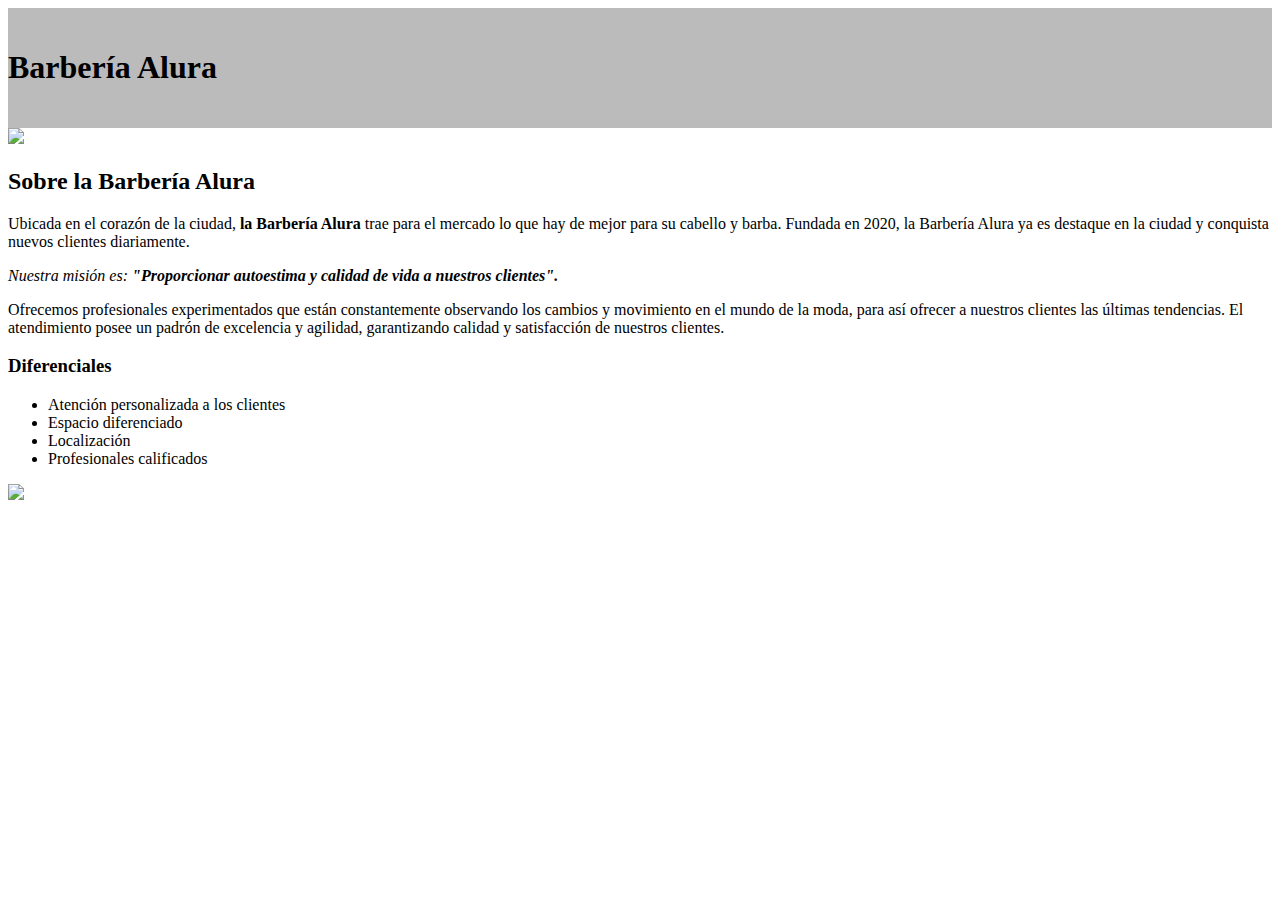
==== index.html @ 6fafe112 "Add files via upload" ====
<!DOCTYPE html>
<html lang="es">

    <head>
        <meta charset="UTF-8"> 
        <title>Barbería Alura</title>
        <link rel="stylesheet" href="style.css">
    </head>

    <body>

        <header>
            <h1 class="titulo-principal">Barbería Alura</h1>
        </header>
        <img id ="banner" src="C:\Users\angyb\OneDrive\Documentos\ORACLE ONE\CURSOS\HTML5 Y CSS3 PARTE 1\1742-HTML5-y-CSS3-parte1-master\1742-HTML5 e CSS3 parte1-aula0\images\banner.jpg">
        
        <div class="principal">
            <h2 class="titulo-centralizado">Sobre la Barbería Alura</h2>

            <p>Ubicada en el corazón de la ciudad, <strong> la Barbería Alura</strong>  trae para el mercado lo que hay de mejor para su cabello y barba. Fundada en 2020, la Barbería Alura ya es destaque en la ciudad y conquista nuevos clientes diariamente.</p>
    
            <p id= "mision"><em>Nuestra misión es: <strong>"Proporcionar autoestima y calidad de vida a nuestros clientes".</strong></em></p>
            
            <p>Ofrecemos profesionales experimentados que están constantemente observando los cambios y movimiento en el mundo de la moda, para así ofrecer a nuestros clientes las últimas tendencias. El atendimiento posee un padrón de excelencia y agilidad, garantizando calidad y satisfacción de nuestros clientes. </p>   
            
        </div>
        <div class="diferenciales">
            <h3 class="titulo-centralizado">Diferenciales</h3>
            <ul>
                <li class="items">Atención personalizada a los clientes</li>
                <li class="items">Espacio diferenciado</li>
                <li class="items">Localización</li>
                <li class="items">Profesionales calificados </li>             
            </ul>

            <img src="C:\Users\angyb\OneDrive\Documentos\ORACLE ONE\CURSOS\HTML5 Y CSS3 PARTE 1\1742-HTML5-y-CSS3-parte1-master\1742-HTML5 e CSS3 parte1-aula0\images\diferenciales.jpg" class="imagenDiferenciales">
        </div>
        
        
        
    </body>

</html>
---- style.css ----
header{
    background-color: #BBBBBB;
    padding: 20px 0 ;
}
.caja{
    width: 940px;
    position: relative;
    margin: 0 auto;
}
nav{
    position:absolute;
    top: 110px;
    right: 0;
}
nav li{
    display: inline;
    margin: 0 0 0 15px;
}
nav a{
    text-transform: uppercase;
    color: #000000;
    font-weight: bold;
    font-size: 22px;
    text-decoration: none;
}
nav a:hover{/*captura el movimiento del mouse-cuando el usuario pasa el cursor sobre el elemento.*/
    color: #c78;
    text-decoration: underline;
}    
.productos{
    width: 940px;
    margin: 0 auto;
    padding: 50px;
}
.productos li{
    display: inline-block;
    text-align: center;
    width: 30%;
    vertical-align: top;
    margin: 0 1.5%;
    padding: 30px 20px;
    box-sizing: border-box;
    border: 2px solid #000000;
    border-radius: 10px;
/*
    etso es lo mismo que border:  
    border-color: #000000;
    border-width: 2px;
    border-style: solid;
*/
}
.productos li:hover{
    border-color: #c78;
}
.productos li:active {/*cuando un elemento está siendo activado por el usuario.*/
    border-color: #088;
}
.productos h2{
    font-size: 30px;
    font-weight: bold;
}
.productos li:hover h2{
    font-size: 33px;
}
.producto-descripcion{
    font-size: 18px;
}
.producto-precio{
    font-size: 20px;
    font-weight: bold;
    margin-top: 10px;
}
footer{
    text-align: center;
    background: url(imagenes/bg.jpg)
}
.copyright{
    color: #ffffff;
    font-size: 15px;
    margin: 15px;
}
main{
    width: 940px;
    margin: 0 auto;
}
form{
    margin: 40px 0;
}
form label, form legend{
    display: block;
    font-size: 20px;
    margin: 0 0 10px;
}
.input-padron{
    display: block;
    margin: 0 0 20px;
    padding: 10px 25px;
    width: 50%;
}
.checkbox{
    margin: 20px 0;
}
.enviar{
    width: 40%;
    padding: 15px 0;
    font-size: 18px;
    font-weight: bold;
    color: white;
    background: orange;
    border: none;
    border-radius: 5px;
    transition: 1s all;
    cursor: pointer;
}
.enviar:hover{
    background: darkorange;
    transform: scale(1.20);
}
table{
    margin: 40px 40px;
}
thead{
    background: #555555;
    color: white;
    font-weight: bold;
}
td, th{
    border: 1px solid black;
    padding: 8px 15px;

}
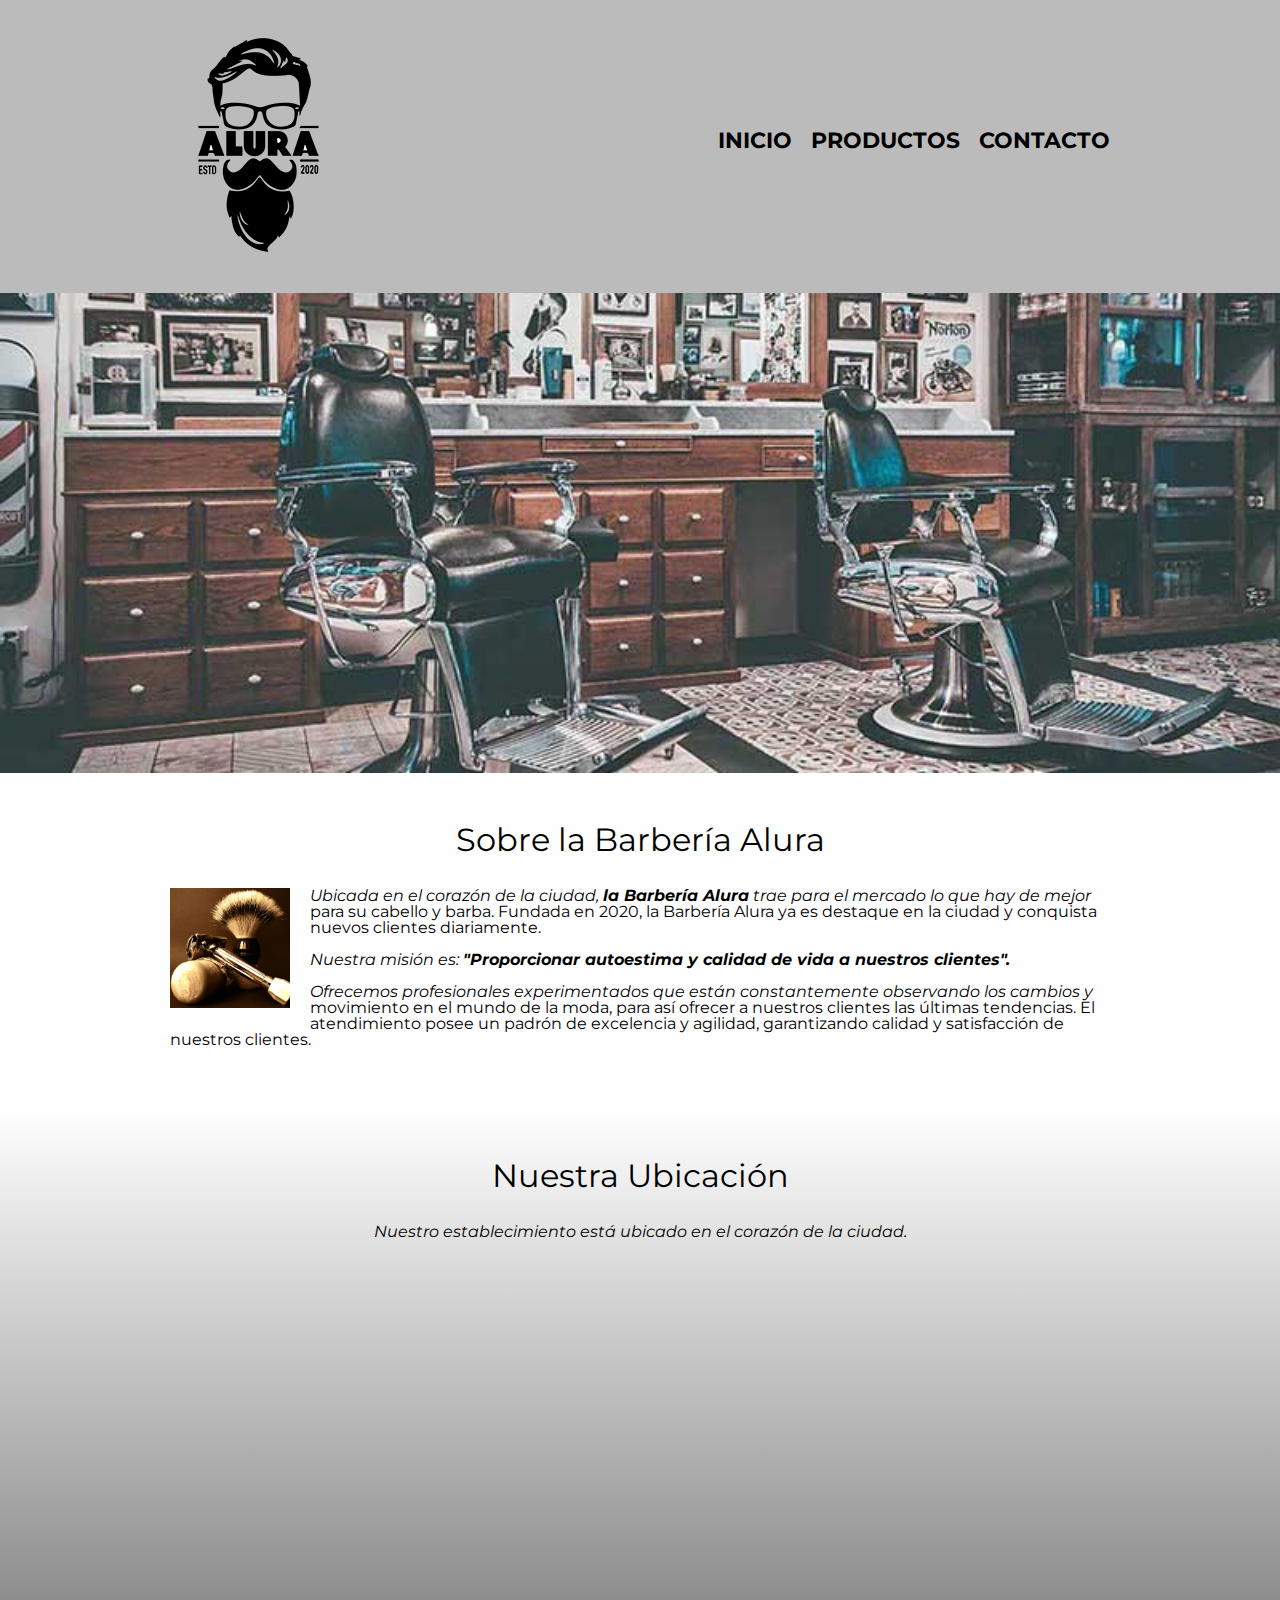
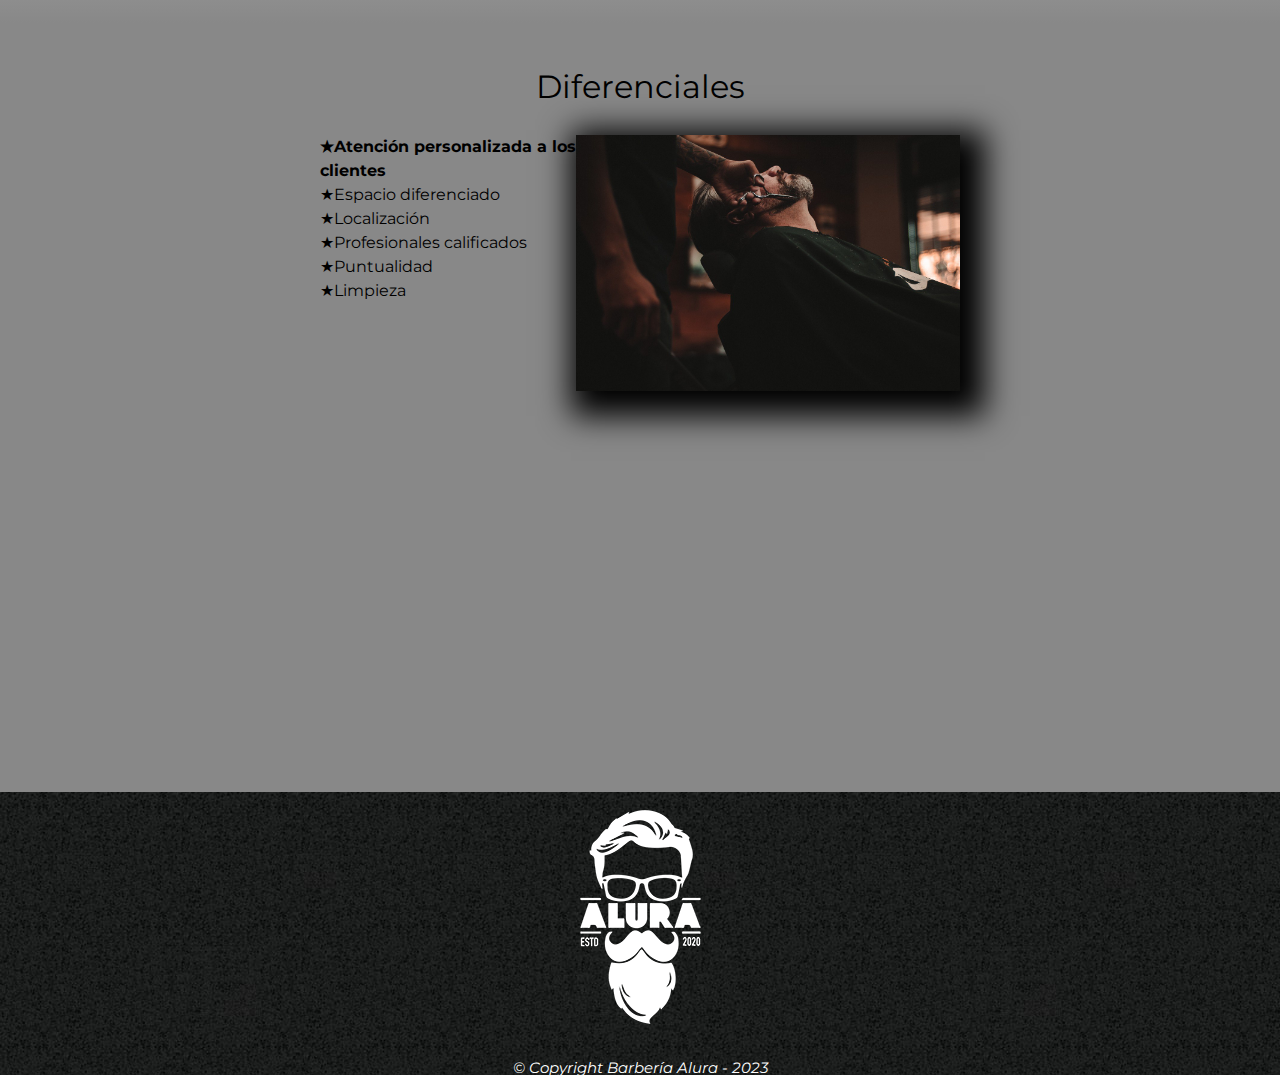
==== commit 450aa85e: "Add files via upload" ====
--- a/index.html
+++ b/index.html
@@ -3,41 +3,73 @@
 
     <head>
         <meta charset="UTF-8"> 
+        <meta name="viewport" content="width=device-width">
         <title>Barbería Alura</title>
+        <link rel="stylesheet" href="reset.css">
         <link rel="stylesheet" href="style.css">
+        <link href="https://fonts.googleapis.com/css2?family=Montserrat:wght@300&display=swap" rel="stylesheet">
     </head>
 
     <body>
+        <header>
+            <div class="caja">
+                <h1><img src="imagenes/logo.png"></h1>
+                <nav>
+                    <ul>
+                        <li><a href="index.html">Inicio</a></li>
+                        <li><a href="productos.html">Productos</a></li>
+                        <li><a href="contacto.html">Contacto</a></li>
+                    </ul>
+                </nav>  
+            </div>  
+        </header>
 
-        <header>
-            <h1 class="titulo-principal">Barbería Alura</h1>
-        </header>
-        <img id ="banner" src="C:\Users\angyb\OneDrive\Documentos\ORACLE ONE\CURSOS\HTML5 Y CSS3 PARTE 1\1742-HTML5-y-CSS3-parte1-master\1742-HTML5 e CSS3 parte1-aula0\images\banner.jpg">
+        <img class ="banner" src="imagenes/banner.jpg">
         
-        <div class="principal">
-            <h2 class="titulo-centralizado">Sobre la Barbería Alura</h2>
+        <main>
+            <section class="principal">
+                <h2 class="tituloPrincipal">Sobre la Barbería Alura</h2>
+                <img class="utensilios" src="imagenes/utensilios.jpg" alt="Utensilios de un barbero">
+    
+                <p>Ubicada en el corazón de la ciudad, <strong> la Barbería Alura</strong>  trae para el mercado lo que hay de mejor para su cabello y barba. Fundada en 2020, la Barbería Alura ya es destaque en la ciudad y conquista nuevos clientes diariamente.</p>
+        
+                <p id= "mision"><em>Nuestra misión es: <strong>"Proporcionar autoestima y calidad de vida a nuestros clientes".</strong></em></p>
+                
+                <p>Ofrecemos profesionales experimentados que están constantemente observando los cambios y movimiento en el mundo de la moda, para así ofrecer a nuestros clientes las últimas tendencias. El atendimiento posee un padrón de excelencia y agilidad, garantizando calidad y satisfacción de nuestros clientes. </p>     
+            </section>
+            <section class="mapa">
+                <h3 class="tituloPrincipal">Nuestra Ubicación</h3>
+                <p>Nuestro establecimiento está ubicado en el corazón de la ciudad.</p>
+                <div class="mapaContenido">
+                    <iframe src="https://www.google.com/maps/embed?pb=!1m18!1m12!1m3!1d3656.4079777269217!2d-46.63721302529475!3d-23.589697062632666!2m3!1f0!2f0!3f0!3m2!1i1024!2i768!4f13.1!3m3!1m2!1s0x94ce5bd9bb943bf5%3A0x6f642995c970f0fe!2scaelum%20alura!5e0!3m2!1ses!2smx!4v1683401398507!5m2!1ses!2smx" width="100%" height="300" style="border:0;" allowfullscreen="" loading="lazy" referrerpolicy="no-referrer-when-downgrade"></iframe>
+                </div>
+                
+            </section>
 
-            <p>Ubicada en el corazón de la ciudad, <strong> la Barbería Alura</strong>  trae para el mercado lo que hay de mejor para su cabello y barba. Fundada en 2020, la Barbería Alura ya es destaque en la ciudad y conquista nuevos clientes diariamente.</p>
-    
-            <p id= "mision"><em>Nuestra misión es: <strong>"Proporcionar autoestima y calidad de vida a nuestros clientes".</strong></em></p>
+            <section class="diferenciales">
+                <h3 class="tituloPrincipal">Diferenciales</h3>
+                <div class="contenidoDiferenciales">
+                    <ul class="listaDiferenciales">
+                        <li class="items">Atención personalizada a los clientes</li>
+                        <li class="items">Espacio diferenciado</li>
+                        <li class="items">Localización</li>
+                        <li class="items">Profesionales calificados </li>       
+                        <li class="items">Puntualidad </li> 
+                        <li class="items">Limpieza </li>       
+                    </ul><img src="imagenes/diferenciales.jpg" class="imagenDiferenciales">
+                    <div class="video">
+                        <iframe width="100%" height="315" src="https://www.youtube.com/embed/wcVVXUV0YUY" title="YouTube video player" frameborder="0" allow="accelerometer; autoplay; clipboard-write; encrypted-media; gyroscope; picture-in-picture; web-share" allowfullscreen></iframe>
+                    </div>
+                </div>
+            </section>
             
-            <p>Ofrecemos profesionales experimentados que están constantemente observando los cambios y movimiento en el mundo de la moda, para así ofrecer a nuestros clientes las últimas tendencias. El atendimiento posee un padrón de excelencia y agilidad, garantizando calidad y satisfacción de nuestros clientes. </p>   
             
-        </div>
-        <div class="diferenciales">
-            <h3 class="titulo-centralizado">Diferenciales</h3>
-            <ul>
-                <li class="items">Atención personalizada a los clientes</li>
-                <li class="items">Espacio diferenciado</li>
-                <li class="items">Localización</li>
-                <li class="items">Profesionales calificados </li>             
-            </ul>
-
-            <img src="C:\Users\angyb\OneDrive\Documentos\ORACLE ONE\CURSOS\HTML5 Y CSS3 PARTE 1\1742-HTML5-y-CSS3-parte1-master\1742-HTML5 e CSS3 parte1-aula0\images\diferenciales.jpg" class="imagenDiferenciales">
-        </div>
+        </main>
         
-        
-        
+        <footer>
+            <img src="imagenes/logo-blanco.png">
+            <p class="copyright">&copy Copyright Barbería Alura - 2023</p>
+        </footer>  
     </body>
 
 </html>--- a/style.css
+++ b/style.css
@@ -1,3 +1,6 @@
+body{
+    font-family: 'Montserrat', sans-serif;
+}
 header{
     background-color: #BBBBBB;
     padding: 20px 0 ;
@@ -79,10 +82,7 @@
     font-size: 15px;
     margin: 15px;
 }
-main{
-    width: 940px;
-    margin: 0 auto;
-}
+
 form{
     margin: 40px 0;
 }
@@ -129,3 +129,114 @@
     padding: 8px 15px;
 
 }
+/*--------------css para Index.html---------*/
+.banner{
+    width: 100%;
+}
+/*main > p{    background: red;}
+img + p{    background: yellow;}
+img ~ p{    background: green;}
+.principal p:not(#mision){    background: orange;}*/
+.principal{
+    padding: 3em;
+    background: #FEFEFE;
+    width: 940px;
+    margin: 0 auto;
+}
+.tituloPrincipal{
+    text-align: center;
+    font-size: 2em;
+    margin: 0 0 1em;
+    clear: left;
+}
+/*.tituloPrincipal:first-letter{    font-weight: bold;}
+.tituloPrincipal::before{    content: "[";}
+.tituloPrincipal::after{    content: "]";}*/
+
+p:first-line{
+    font-style: italic;
+}
+.principal p{
+    margin: 0 0 1em;
+}
+.principal strong{
+    font-weight: bold;
+}
+.principal em{
+    font-style: italic;
+}
+
+.utensilios{
+    width: 120px;
+    float: left;
+    margin: 0 20px 20px 0;
+}
+
+.mapa{
+    padding: 3em 0;
+    background: linear-gradient(#FEFEFE, #888888);
+}
+.mapa p{
+    margin: 0 0 2em;
+    text-align: center;
+}
+
+.mapaContenido{
+    width: 940px;
+    margin: 0 auto;
+}
+
+.diferenciales{
+    padding: 3em 0;
+    background: #888888;
+}
+.contenidoDiferenciales{
+    width: 640px;
+    margin: 0 auto;
+}
+
+.listaDiferenciales{
+    width: 40%;
+    display: inline-block;
+    vertical-align: top;
+}
+
+.items{
+    line-height: 1.5;
+}
+
+.items:before{
+    content: "★";
+}
+
+.items:first-child{
+    font-weight: bold;
+}
+.imagenDiferenciales{
+    width: 60%;
+    transition: 400ms;
+    box-shadow: 10px 10px 30px 15px #000000;
+}
+.imagenDiferenciales:hover{
+    opacity: 0.3;
+
+}
+.video{
+    width: 560px;
+    margin: 1em auto;
+}
+
+@media screen and (max-width:480px) {
+    h1{
+        text-align: center;
+    }
+    nav{
+        position: static;
+    }
+    .caja, .principal, .mapaContenido, .contenidoDiferenciales, .video{
+        width: auto;
+    }
+    .listaDiferenciales, .imagenDiferenciales{
+        width: 100%;
+    }   
+}